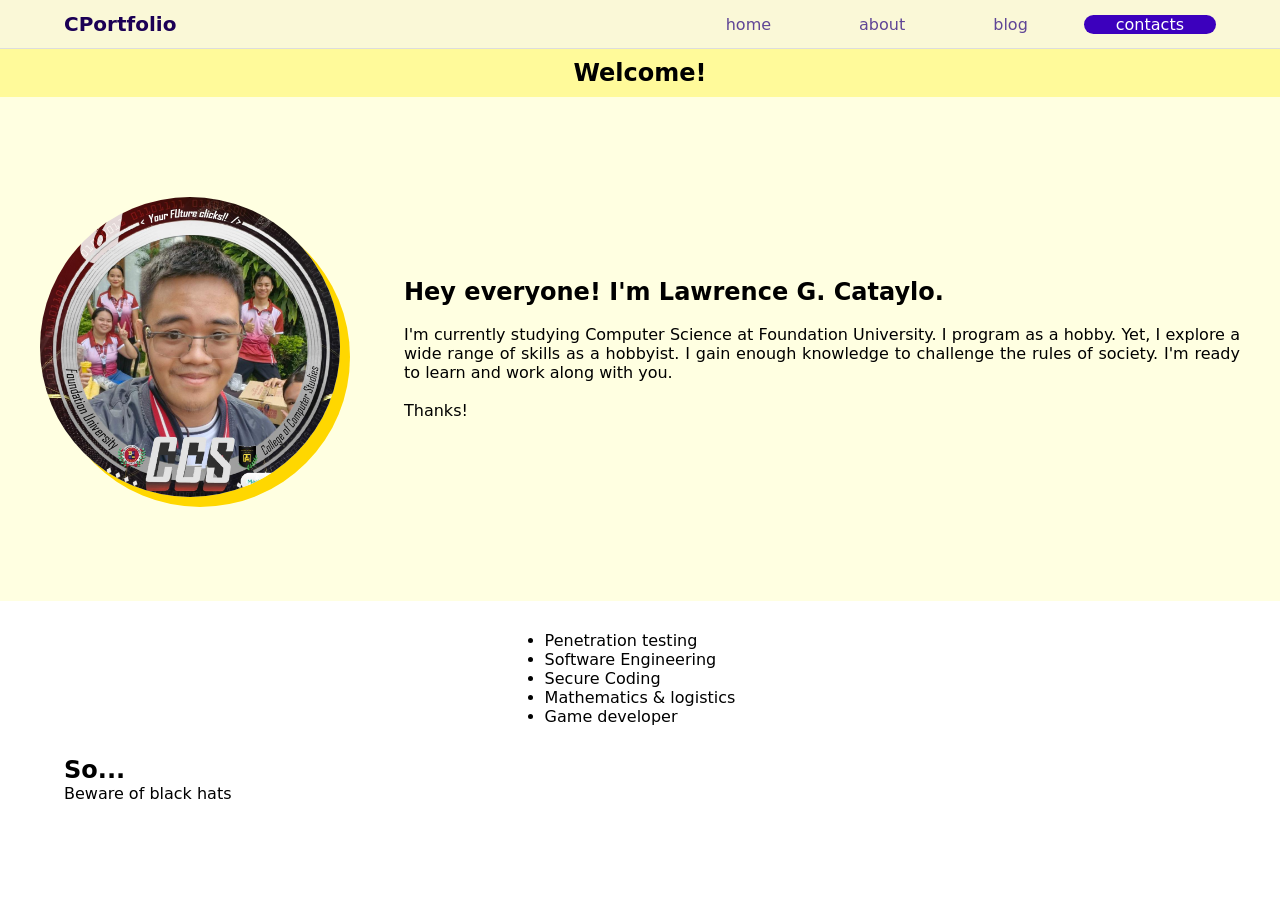
==== index.html @ b8c22fc8 "Styling Update" ====
<!DOCTYPE html>
<html>
  <head>
    <meta charset="utf-8" lang="en-US">
    <title>CATAYLO'S PERSONAL PORTFOLIO: WELCOME</title>
    <link rel="stylesheet" href="styles.css">
  </head>
  <body>
    <header>
      <div class="container">
        <h1>CPortfolio</h1>
        <nav>
          <ul>
            <li><a href="index.html" class="navigation">home</a></li>
            <li><a href="about.html" class="navigation">about</a></li>
            <li><a href="blog.html" class="navigation">blog</a></li>
            <li><a href="contact.html" class="navigation" id="contact-button">contacts</a></li>
          </ul>  
        </nav>
      </div>  
    </header>


    <main class="homepage">
        <section class="intro-text">
          <h1>Welcome!</h1>
        </section>


        <section class="intro-content">
            <div class="whoami">
              <div>
                <img class='profile-pic' src = 'lgc.jpg' width = 300>
              </div>
              
              <div class="whoami-text">
                <h2>Hey everyone! I'm Lawrence G. Cataylo.</h2>
                <br>
                <p>I'm currently studying Computer Science at Foundation University. I program as a hobby. Yet, I explore a wide range of skills as a hobbyist. I gain enough knowledge to challenge the rules of society. I'm ready to learn and work along with you.<br><br>Thanks!</p>
              </div>
            </div>  
        </section>

        <section class="intro-skill-set">
          <ul>
            <li>Penetration testing</li>
            <li>Software Engineering</li>
            <li>Secure Coding</li>
            <li>Mathematics & logistics</li>
            <li>Game developer</li>
          </ul>  
        </section>
    </main>


    <footer class="container">

      <h2>So...</h2>
      <p>Beware of black hats</p>

    </footer>

    <script src="script.js"></script>
  </body>
</html>
---- styles.css ----
/* Initials */

#anreabethClone {
    padding: 20px;
}
#blog-lists {
    text-align: justify;
    width: 600px;
    margin: 0 auto;
}
.submit {
    text-align: left;
}
.navigation {
    padding: 0 32px 0 32px;
}

.align-button {
    text-align: right;
}
.blog-post {
    text-align: left;
}
.blog-content {
    height: 100px;
}


form { 
    width:min-content;
    margin:0 auto;
}
ul {
    margin: auto 0;
    display: inline-block;
    text-align: left;
}
section {
    text-align: center; 
    padding: 30px;
}

/* Main */
* {
    box-sizing: border-box;
    margin: 0;
    padding: 0;
    font-family: system-ui, -apple-system, BlinkMacSystemFont, 'Segoe UI', Roboto, Oxygen, Ubuntu, Cantarell, 'Open Sans', 'Helvetica Neue', sans-serif;
}

.container {
    box-sizing: border-box;
    width: 90%;
    max-width: 1200px;
    max-height: fit-content;
    margin: auto;
    height: 3rem;
}
header .container {
    display: flex;
    justify-content: space-between;
    align-items: center;
}
header {
    background: #faf8d7;
    border-bottom: 1px solid #ddd;
    padding: 0;
}

header h1 {
    color: #1b0055;
    font-size: 1.25rem;
}

nav ul {
    list-style: none;
    display: flex;
    gap: 1.5rem;
    font-weight: 500;
    justify-content: flex-end;
    padding: 1rem 0;
}

nav a 
{
    padding: 500px;
    height:max-content;
    text-decoration: none;
    color: #5f4596;
}
nav a:hover 
{
    text-decoration: none;
    color: #8760db;
    
}
nav a:active 
{
    text-decoration: none;
    color: #4500d8;
}
#contact-button {
    text-decoration: none;
    background-color: #3c00bd;
    border-radius: 20px;
    height: 200px;
    color: white;
    padding: 0 auto;
}
#contact-button:hover {
    text-decoration: none;
    background-color: #5100ff;
    border-radius: 20px;
    color: rgb(255, 255, 255);
    padding: 0 auto;
}

.homepage {
    text-align: center;
    padding: 0;
}
.intro-text {
    background-color: #fffa9a;
    text-align: center; 
    padding: 10px;
    margin: 0 auto;
}
.intro-content {
    background-color: rgb(255, 255, 225);
    display: flex;
    flex-direction: row;
    gap: 2rem;
    text-align: justify;
    text-justify: inter-word;
    padding: 100px 0;
    align-items: center;
}
.profile-pic {
    border-radius: 999px;
    box-shadow: 10px 10px 0 gold;
}
.whoami {
    display: flex;
    justify-content: space-between;
    max-width: 1200px;
    width: 200%;
    gap: 4rem;
    margin: 0 auto;
}
.whoami-text {
    margin: auto 0;
}
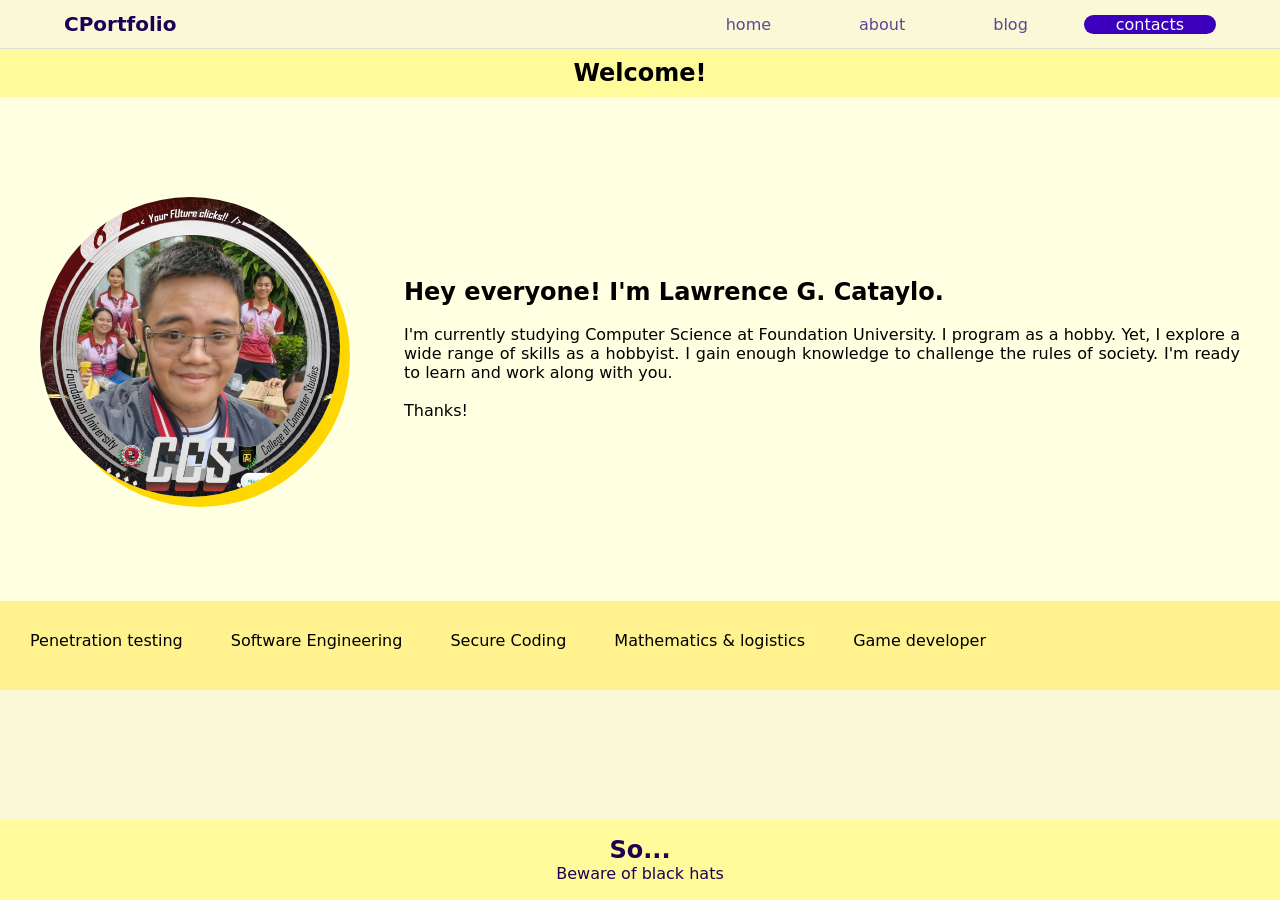
==== commit 1456abbb: "I NEED TO TWEAK MY STYLE! LOOKS TOO SIMPLE." ====
--- a/index.html
+++ b/index.html
@@ -53,11 +53,11 @@
     </main>
 
 
-    <footer class="container">
-
-      <h2>So...</h2>
-      <p>Beware of black hats</p>
-
+    <footer>
+      <div class="container">
+        <h2>So...</h2>
+        <p>Beware of black hats</p>
+      </div>
     </footer>
 
     <script src="script.js"></script>
--- a/styles.css
+++ b/styles.css
@@ -1,3 +1,5 @@
+/* WARNING: THIS IS THE HARDEST PART OF WEB DEVELOPMENT*/
+
 /* Initials */
 
 #anreabethClone {
@@ -47,6 +49,9 @@
     padding: 0;
     font-family: system-ui, -apple-system, BlinkMacSystemFont, 'Segoe UI', Roboto, Oxygen, Ubuntu, Cantarell, 'Open Sans', 'Helvetica Neue', sans-serif;
 }
+body {
+    background: #faf8d7;
+}
 
 .container {
     box-sizing: border-box;
@@ -56,6 +61,10 @@
     margin: auto;
     height: 3rem;
 }
+
+
+
+
 header .container {
     display: flex;
     justify-content: space-between;
@@ -120,7 +129,7 @@
     padding: 0;
 }
 .intro-text {
-    background-color: #fffa9a;
+    background: #fffa9a;
     text-align: center; 
     padding: 10px;
     margin: 0 auto;
@@ -150,3 +159,31 @@
 .whoami-text {
     margin: auto 0;
 }
+
+.intro-skill-set {
+    padding-bottom: 2.5rem;
+    background: #fff28f;
+    padding: 0 auto;
+}
+
+.intro-skill-set ul{
+    list-style: none;
+    gap: 3rem;
+    display: flex;
+    margin: 0 auto;
+    height:max-content;
+    
+}
+footer {
+    background:#fffa9a;
+    color: #1e0052;
+    text-align: center;
+    padding: 1rem;
+    bottom: 0;
+    margin-top: 2rem;
+    height: 5rem;
+    width: 100%;
+    align-items: center;
+    justify-content: center;
+    position: fixed;
+}
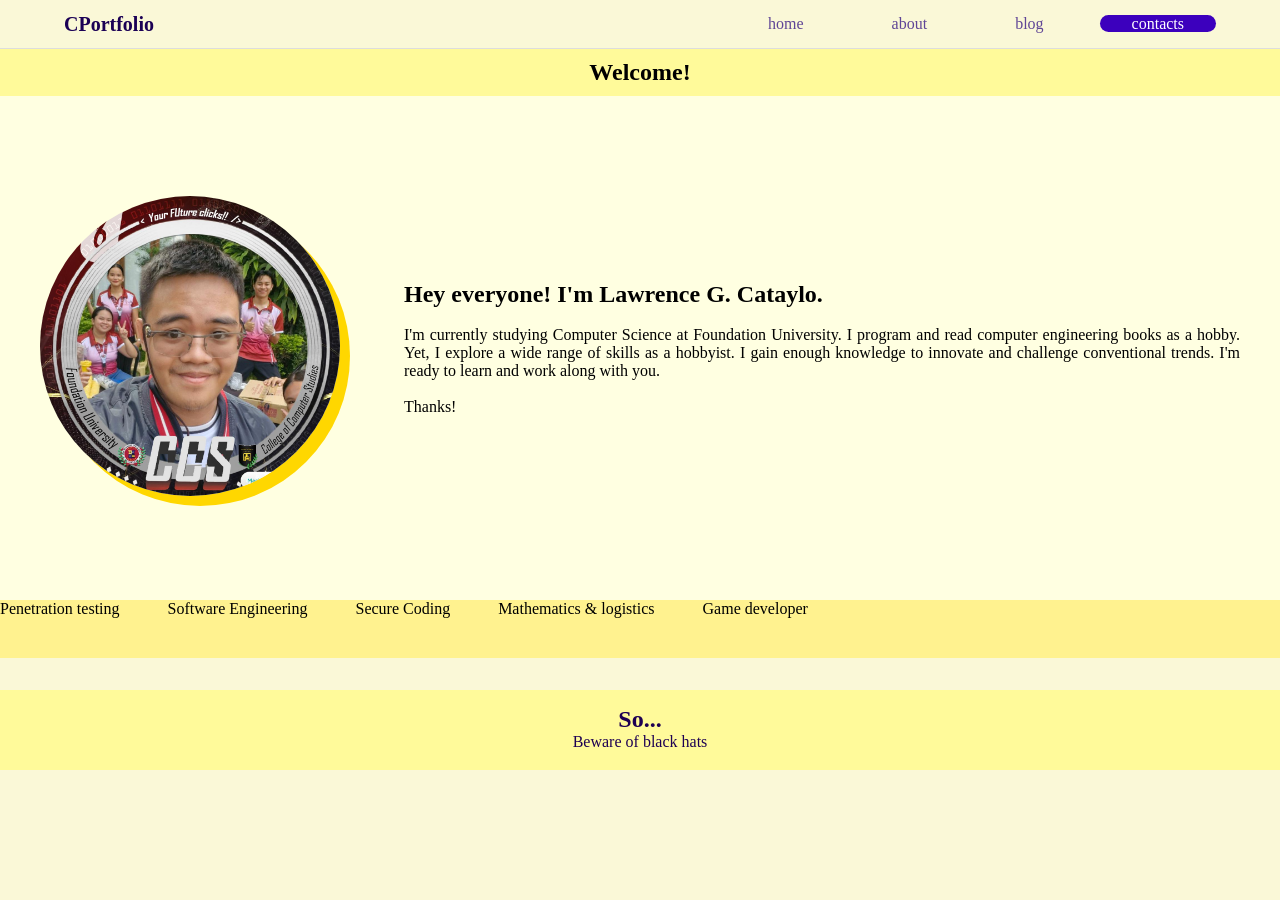
==== commit c36029e6: "Added design for the contact page" ====
--- a/index.html
+++ b/index.html
@@ -36,7 +36,7 @@
               <div class="whoami-text">
                 <h2>Hey everyone! I'm Lawrence G. Cataylo.</h2>
                 <br>
-                <p>I'm currently studying Computer Science at Foundation University. I program as a hobby. Yet, I explore a wide range of skills as a hobbyist. I gain enough knowledge to challenge the rules of society. I'm ready to learn and work along with you.<br><br>Thanks!</p>
+                <p>I'm currently studying Computer Science at Foundation University. I program and read computer engineering books as a hobby. Yet, I explore a wide range of skills as a hobbyist. I gain enough knowledge to innovate and challenge conventional trends. I'm ready to learn and work along with you.<br><br>Thanks!</p>
               </div>
             </div>  
         </section>
--- a/styles.css
+++ b/styles.css
@@ -10,9 +10,7 @@
     width: 600px;
     margin: 0 auto;
 }
-.submit {
-    text-align: left;
-}
+
 .navigation {
     padding: 0 32px 0 32px;
 }
@@ -28,31 +26,26 @@
 }
 
 
-form { 
-    width:min-content;
-    margin:0 auto;
-}
 ul {
     margin: auto 0;
     display: inline-block;
     text-align: left;
 }
-section {
-    text-align: center; 
-    padding: 30px;
-}
+
 
 /* Main */
 * {
     box-sizing: border-box;
     margin: 0;
     padding: 0;
-    font-family: system-ui, -apple-system, BlinkMacSystemFont, 'Segoe UI', Roboto, Oxygen, Ubuntu, Cantarell, 'Open Sans', 'Helvetica Neue', sans-serif;
-}
+}
+
 body {
     background: #faf8d7;
-}
-
+    font-family: 'JetBrains Mono'
+}
+
+/*HOME (index.html)*/
 .container {
     box-sizing: border-box;
     width: 90%;
@@ -63,8 +56,6 @@
 }
 
 
-
-
 header .container {
     display: flex;
     justify-content: space-between;
@@ -185,5 +176,120 @@
     width: 100%;
     align-items: center;
     justify-content: center;
-    position: fixed;
+    /* position: absolute; */
+}
+
+/* CONTACTS */
+
+.contact-ui {
+    background-color:white;
+    width: 300px;
+    margin: 0 auto;
+    padding: 1.5rem;
+    border-radius:  20px;
+    box-shadow: 10px 10px 0 rgb(149, 146, 90);
+}
+.contact-ui h1{
+    text-align: center;
+}
+.contact {
+    display: block;
+    padding: 3rem;
+}
+.submit {
+    text-align: center;
+    display: block;
+    padding: 1em 0;
+}
+
+#lubot {
+    margin: 1rem 0 0 0;
+    appearance: none;
+    border: 1px solid rgb(192, 192, 192);
+    width: 90%;
+    background-color: white;
+    padding: 5px;
+    font-family: 'JetBrains Mono';
+    font-size: 16px;
+}
+
+#lubot:hover {
+    background-color: #fff8bf8a;
+    cursor: pointer;
+}
+
+#lubot:active {
+    background-color: #fff082;
+    cursor: pointer;
+}
+
+#message {
+    margin: 0.5rem 0 0 0;   
+}
+
+form {
+    display: flex;
+    flex-direction: column;
+    margin: 0 auto;
+}
+label {
+    text-align: center;
+    padding: 0.5rem 0;
+}
+input {
+    padding: 0.3em;
+}
+
+/* for contact-links */
+.contact-links {
+    width: 300px;
+    margin: 3rem auto;
+    
+}
+
+.contact-profiles {
+    list-style-type: none;
+    display: flex;
+    gap: 2em;
+    align-items: center;
+    justify-content: center;
+    margin: 1.5em 0;
+}
+
+.contact-image {
+    border-radius: 5em;
+}
+
+.whoareyou:link {
+    color:#1b0055;
+    text-decoration: none;
+}
+
+#true-email {
+    margin: 1em;
+    border-radius: 1rem;
+}
+
+fieldset {
+    background-color: #bea0ff;
+    text-align: center;
+    border: none;
+    border-radius: 2rem;
+    box-shadow: 10px 10px 0 #3000985d;
+}
+legend {
+    margin: 0 auto;
+    color:#1e0052;
+    background-color:#faf8d7;
+    padding: 5px;
+    font-weight: 600;
+    border-radius:  5rem;
+    border: 2px solid #1e0052;
+}
+span {
+    background-color:#faf8d7;
+    padding: 7.5px;
+    border-radius: 5rem;
+    /* border: 2px solid #1e005298; */
+    font-size: 16px;
 }
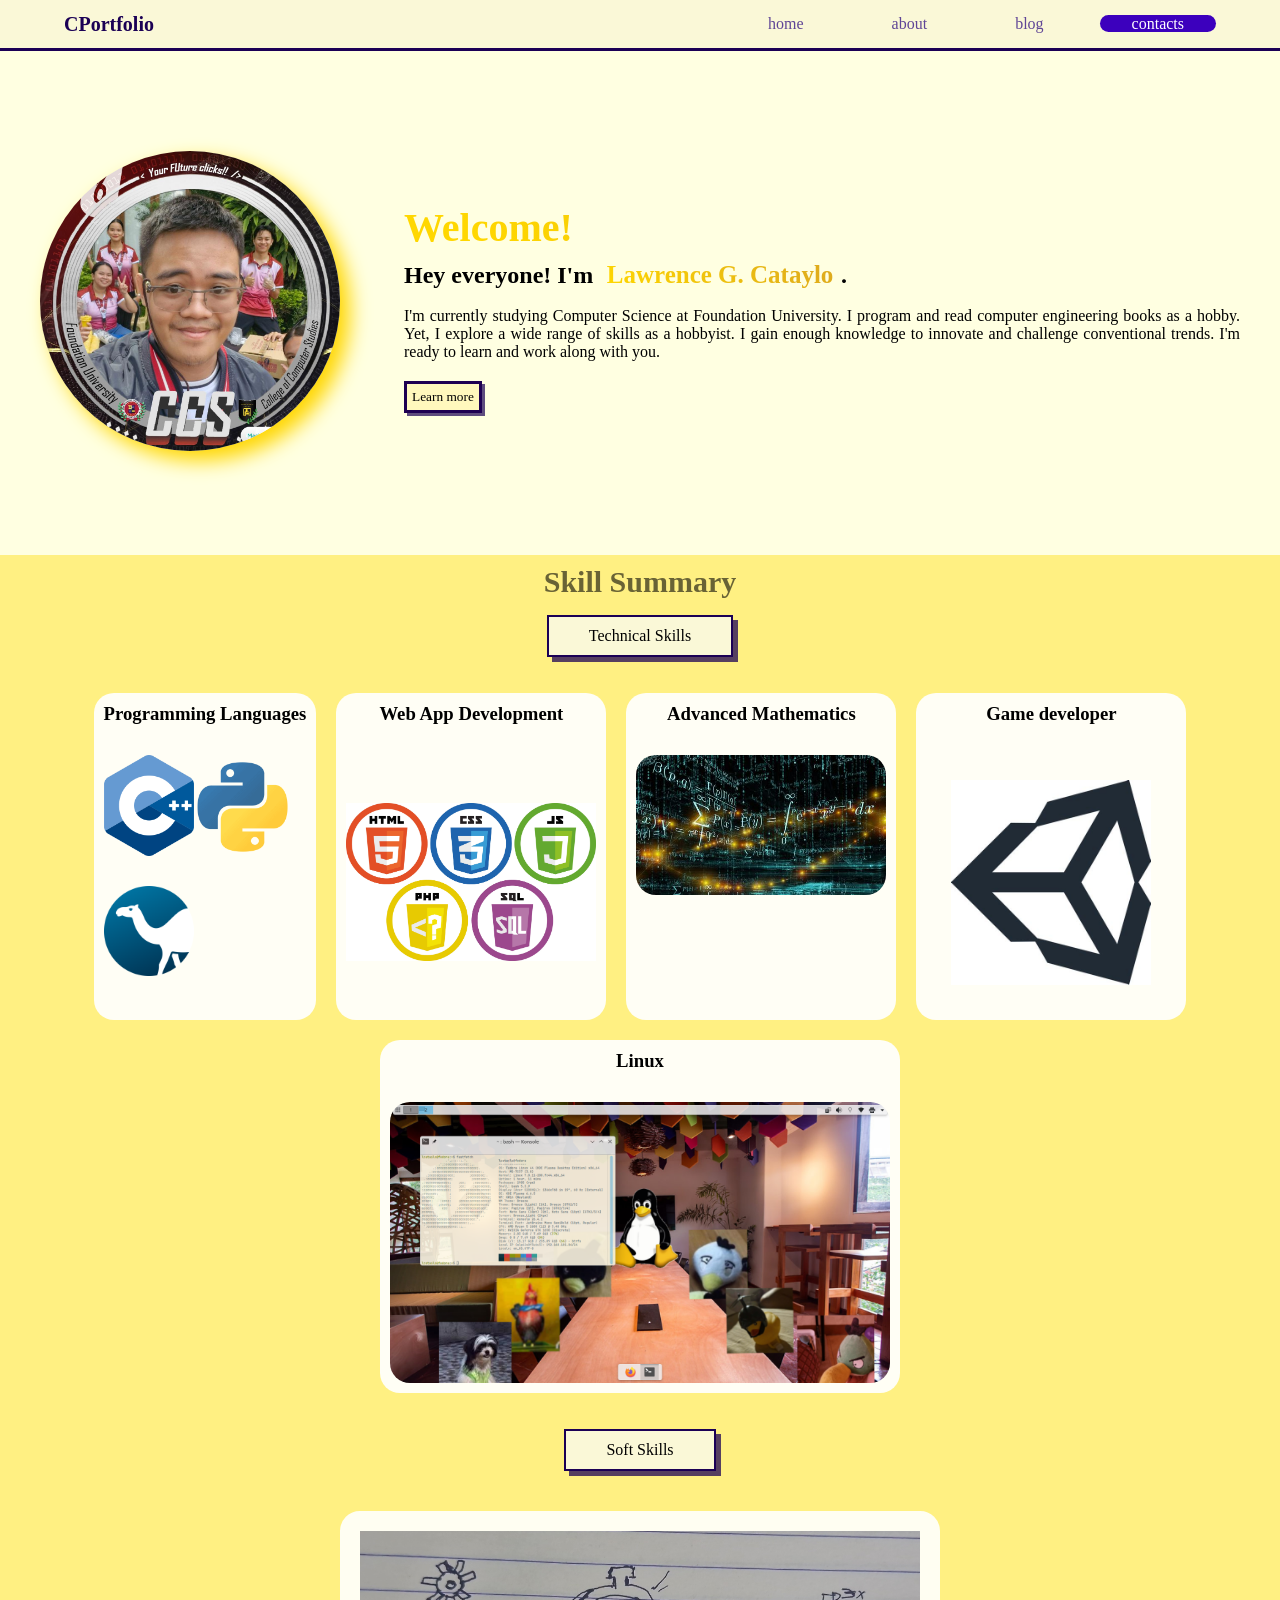
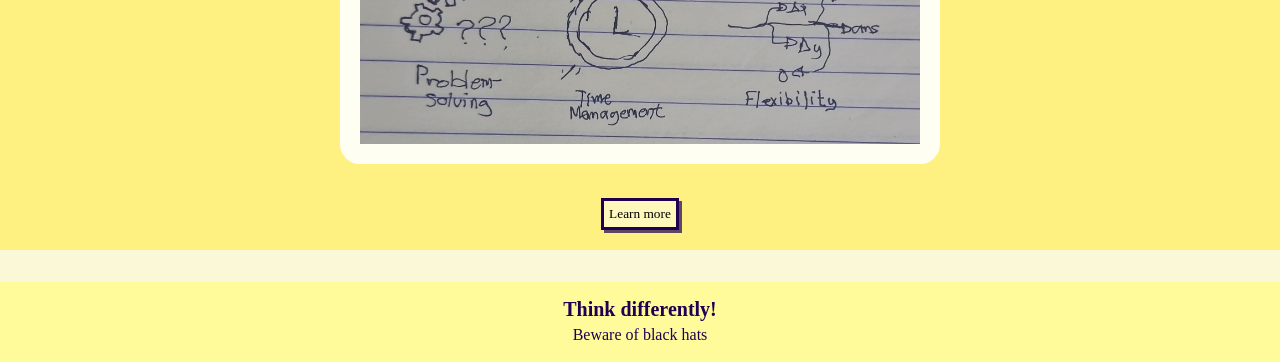
==== commit 55a3ed8f: "Design Process Finished: Update homepage design" ====
--- a/index.html
+++ b/index.html
@@ -1,8 +1,9 @@
 <!DOCTYPE html>
-<html>
+<html lang="en">
   <head>
-    <meta charset="utf-8" lang="en-US">
-    <title>CATAYLO'S PERSONAL PORTFOLIO: WELCOME</title>
+    <meta charset="UTF-8">
+    <meta name="viewport" content="width=device-width, initial-scale=1.0" />
+    <title>CPORTFOLIO: WELCOME</title>
     <link rel="stylesheet" href="styles.css">
   </head>
   <body>
@@ -22,44 +23,125 @@
 
 
     <main class="homepage">
-        <section class="intro-text">
-          <h1>Welcome!</h1>
-        </section>
-
-
         <section class="intro-content">
             <div class="whoami">
               <div>
-                <img class='profile-pic' src = 'lgc.jpg' width = 300>
+                <img class='profile-pic' src = 'images/homeOnly/lgc.jpg' width = "300">
               </div>
               
               <div class="whoami-text">
-                <h2>Hey everyone! I'm Lawrence G. Cataylo.</h2>
+                <div id="HelloWorld">
+                  Welcome!
+                </div>
+                <h2>Hey everyone! I'm <span id = "fullname">Lawrence G. Cataylo</span>.</h2>
                 <br>
-                <p>I'm currently studying Computer Science at Foundation University. I program and read computer engineering books as a hobby. Yet, I explore a wide range of skills as a hobbyist. I gain enough knowledge to innovate and challenge conventional trends. I'm ready to learn and work along with you.<br><br>Thanks!</p>
+                <p>I'm currently studying Computer Science at Foundation University. I program and read computer engineering books as a hobby. Yet, I explore a wide range of skills as a hobbyist. I gain enough knowledge to innovate and challenge conventional trends. I'm ready to learn and work along with you.</p>
+                <button id="whois">Learn more</button>
               </div>
             </div>  
         </section>
 
+        
+
         <section class="intro-skill-set">
-          <ul>
-            <li>Penetration testing</li>
-            <li>Software Engineering</li>
-            <li>Secure Coding</li>
-            <li>Mathematics & logistics</li>
-            <li>Game developer</li>
-          </ul>  
+          <div class="intro-skill-category">
+            <h2>Skill Summary</h2>
+            <div class="skill-category">Technical Skills</div>
+          </div>
+
+          <div class="skills-set">
+            <div class="skill-set set1">
+              <h3>Programming Languages</h3>
+              <img src="images/homeOnly/Cpp_python.png" width="200" />
+              <img src="images/homeOnly/perl.png" width="90" />
+            </div>
+
+            <div class="skill-set set2">
+              <h3>Linux</h3>
+              <img src="images/homeOnly/linux.png" width="500" />
+            </div>
+
+            <div class="skill-set set3">
+              <h3>Web App Development</h3>
+              <br>
+              <img src="images/homeOnly/web_dev.png" width="250" />
+            </div>
+
+            <div class="skill-set set4">
+              <h3>Advanced Mathematics</h3>
+              <img src="images/homeOnly/Computational_math.png" width="250" />
+            </div>
+
+            <div class="skill-set set5">
+              <h3>Game developer</h3>
+              <img src="images/homeOnly/Unity.png" width="250" />
+            </div>
+          </div>
+
+
+
+          <div class="intro-skill-category">
+            <div class="skill-category">Soft Skills</div>
+          </div>
+
+          <div class="soft-skills">
+              <img 
+                src="images/homeOnly/IMG_20260607_173344_721_1_1.jpg" 
+                alt="Soft skills: Problem solving, Time management, and Flexibility" 
+                width="600" 
+              />
+          </div>
+
+          <button id="systemctl">Learn more</button>
         </section>
     </main>
 
-
     <footer>
       <div class="container">
-        <h2>So...</h2>
+        <div id="catchphrase">Think differently!</div>
         <p>Beware of black hats</p>
       </div>
     </footer>
 
-    <script src="script.js"></script>
+
+    <!-- ADDITIONAL DESCRIPTION -->
+
+    <dialog id="more-about-me">
+      <h2>More Information</h2>
+      <div class="divider"></div>
+      <p><strong>Birthdate:</strong> September 28, 2005</p>
+      <p><strong>Where I was born?:</strong> Saudi Arabia</p>
+      <p><strong>College Department:</strong> College of Computer Studies</p>
+      <p><strong>Linux Distro/s:</strong> Fedora & CachyOS</p>
+      <p><strong>Hobbies:</strong> Sketching, programming, and Writing</p>
+      <button>Close</button>
+    </dialog>
+
+    <dialog id="skills-info">
+      <h2>Why These Skills?</h2>
+      <div class="divider"></div>
+
+      <div class="space">
+        <p>
+          <span>M</span>y dad and my sister inflence these hobbies. 
+          My dad is an electrical engineer.
+          He works in Saudi Arabia.
+          He graduates his degree from a local University in Catanduanes.
+          He was a playful charismatic dad I can realize.
+        </p>
+
+        <p>
+          My Ate is a nurse who graduated in Foundation University.
+          She loves to draw and sing. I usually love to annoy her 
+          when I'm bored. When we needed alone time outside, we go to
+          coffee shops. My sister is my world − a source of emotional 
+          regulation. 
+        </p>
+      </div>  
+      <button>Close</button>
+    </dialog>
+    
+
+    <script src="scripts/home.js"></script>
   </body>
 </html>
--- a/styles.css
+++ b/styles.css
@@ -2,35 +2,6 @@
 
 /* Initials */
 
-#anreabethClone {
-    padding: 20px;
-}
-#blog-lists {
-    text-align: justify;
-    width: 600px;
-    margin: 0 auto;
-}
-
-.navigation {
-    padding: 0 32px 0 32px;
-}
-
-.align-button {
-    text-align: right;
-}
-.blog-post {
-    text-align: left;
-}
-.blog-content {
-    height: 100px;
-}
-
-
-ul {
-    margin: auto 0;
-    display: inline-block;
-    text-align: left;
-}
 
 
 /* Main */
@@ -55,6 +26,9 @@
     height: 3rem;
 }
 
+.navigation {
+    padding: 0 32px 0 32px;
+}
 
 header .container {
     display: flex;
@@ -63,7 +37,7 @@
 }
 header {
     background: #faf8d7;
-    border-bottom: 1px solid #ddd;
+    border-bottom: 3px solid#1b0055;
     padding: 0;
 }
 
@@ -115,6 +89,55 @@
     padding: 0 auto;
 }
 
+#more-about-me, #skills-info { /* DIALOG INFO */
+    position: fixed;
+    padding: 30px;
+    text-align: center;
+    margin: auto;
+    background: #faf8d7;
+    border: 4px solid #402d69;
+    box-shadow: 10px 10px 0 #402d6974;
+}
+dialog button {
+    appearance: none;
+    background: none;
+    border: none;
+    margin-top: 20px;
+    font-family: 'JetBrains Mono';
+    font-weight: 400;
+    font-size: large;
+    color: #726842;
+}
+dialog p {
+    width: 600px;
+    text-align: justify;
+    padding: 10px 0;
+}
+dialog p > span{
+    font-size: 30px;
+    font-weight: 700;
+}
+
+dialog button:hover{
+    color: #bbad7d;
+    cursor: pointer;
+}
+div[id='catchphrase'] {
+    font-size: 20px;
+    font-weight: 800;
+    padding: 0 0 5px 0;
+}
+div[id='HelloWorld']:first-of-type {
+    font-size: 30pt;
+    position: relative;
+    top: -10px;
+    background: -webkit-linear-gradient(45deg, gold 10%, goldenrod);
+    -webkit-background-clip: text;
+    -webkit-text-fill-color: transparent;
+    font-weight: 800;
+} 
+
+
 .homepage {
     text-align: center;
     padding: 0;
@@ -137,7 +160,7 @@
 }
 .profile-pic {
     border-radius: 999px;
-    box-shadow: 10px 10px 0 gold;
+    box-shadow: 10px 10px 20px gold;
 }
 .whoami {
     display: flex;
@@ -150,33 +173,128 @@
 .whoami-text {
     margin: auto 0;
 }
-
+.whoami-text > h2 > #fullname {
+    font-size: 25px;
+    background: -webkit-linear-gradient(45deg, gold 5%, goldenrod);
+    -webkit-background-clip: text;
+    -webkit-text-fill-color: transparent;
+}
+.whoami-text button, .intro-skill-set button {
+    appearance: none;
+    position: relative;
+    top: 20px;
+    padding: 5px;
+    border: 3px solid #1e0052;
+    box-shadow: 3px 3px 0 #1b0055b3;
+    background-color: rgb(255, 248, 189);
+    font-family: 'JetBrains Mono';
+    
+}
+.intro-skill-set button {
+    top: -10px;
+}
+.whoami-text button:hover, .intro-skill-set button:hover  {
+    background-color: rgb(255, 246, 164);
+    cursor: pointer;
+}
+.whoami-text button:active, .intro-skill-set button:active  {
+    transform: translateX(3px) translateY(3px);
+    box-shadow: none;
+}
 .intro-skill-set {
-    padding-bottom: 2.5rem;
-    background: #fff28f;
-    padding: 0 auto;
-}
-
-.intro-skill-set ul{
-    list-style: none;
-    gap: 3rem;
-    display: flex;
-    margin: 0 auto;
-    height:max-content;
+    background-color:#fff082;
+    padding: 10px 0;
+}
+.intro-skill-category h2:first-of-type {
+    font-size: 30px;
+    color:rgba(0, 0, 0, 0.589)
+}
+.skill-category {
+    border: 2pt solid #1b0055;
+    width: max-content;
+    background-color: #faf8d7;
+    padding: 10px 40px;
+    margin: 1rem auto;
+    box-shadow: 5px 5px 0 #1b0055bc;
+    font-weight: 500;
+}
+
+.skills-set {
+    display: flex;
+    gap: 20px;
+    justify-content: center;
+    flex-wrap: wrap;
+    padding:20px;
     
 }
+.skill-set {
+    padding: 10px;
+    background-color: #fffef5;
+    border-radius: 20px;
+    display: flex;
+    flex-direction: column;
+    gap: 30px
+}
+.soft-skills {
+    margin: 40px auto;
+    border-radius: 20px; 
+}
+.soft-skills img {
+    border-radius: 20px;
+    border: 20px solid #fffef2;
+}
+.soft-skills img:hover, .skill-set:hover {
+    transform: scale(1.03, 1.03);
+}
+
+
+.set1 .pic {
+    display: block;
+}
+.set2 img{
+    border-radius: 20px;
+}
+.set2 {
+    order: 1;
+}
+.set4 img{
+    border-radius: 20px;
+}
+
+.set5 img {
+    padding: 10%;
+}
+
 footer {
     background:#fffa9a;
     color: #1e0052;
     text-align: center;
     padding: 1rem;
-    bottom: 0;
     margin-top: 2rem;
     height: 5rem;
     width: 100%;
     align-items: center;
     justify-content: center;
-    /* position: absolute; */
+}
+
+@media screen and (max-width: 768px) {
+    .soft-skills img{
+        width: 450px;
+    }
+    .whoami {
+        display: block;
+        max-width: 1200px;
+        width: 70%; 
+        margin: 0 auto;
+    }
+    .whoami img {
+        margin: 10px auto 50px;
+    }
+    dialog p {
+        width: 400px;
+        text-align: justify;
+        padding: 10px 0;
+    }
 }
 
 /* CONTACTS */
@@ -290,6 +408,144 @@
     background-color:#faf8d7;
     padding: 7.5px;
     border-radius: 5rem;
-    /* border: 2px solid #1e005298; */
     font-size: 16px;
-}+}
+
+/* BLOGS */
+#read-blog  {
+    appearance: none;
+    background: #fffef5;
+    border: none;
+    cursor: pointer;
+    color:#9e8d51;
+    margin-top: 0.5em;
+    font-size: 1em;
+    font-family: 'JetBrains Mono';
+}
+
+#read-blog:hover{
+    color:rgb(206, 186, 95)
+}
+
+
+#blog-lists {
+    text-align: justify;
+    width: 600px;
+    margin: 3rem auto;
+}
+
+.reader {
+    text-align: center;
+}
+.blog-post {
+    text-align: left;
+}
+.blog-content {
+    height: 100px;
+}
+.blog-page {
+    background-color: #fffef5;
+    margin: 3rem 0;
+    padding: 2rem;
+    box-shadow: 10px 10px 0 #726842;
+}
+.blog-page p {
+    padding: 1rem 0 0 0;
+}
+.category {
+    font-weight: 500;
+    text-decoration: underline;
+    margin: auto 0;
+}
+article {
+    display: flex;
+    justify-content: space-between;
+}
+
+/* ABOUT PAGE */
+
+@media (max-width: 800px) {
+    .background-profile {
+        display: flex;
+        flex-direction: row;
+        flex-wrap: wrap;
+        width: 60%;
+        max-width: max-content;
+        margin: 40px auto;
+    }
+    .ComputerLab {
+        object-fit: fill;
+        width: 1200px;
+    }
+}
+
+.background-profile {
+    display: flex;
+    flex-direction: row;
+    flex-wrap: unwrap;
+    width: 100%;
+    max-width: max-content;
+    margin: 40px auto;
+    box-shadow: 0 0.75rem #9d8f5c;
+}
+.personal-background {
+    background-color: #fffef2;
+    padding: 2.25rem;
+}
+.personal-background h2 {
+    margin-left: 10px;
+}
+.ComputerLab {
+    object-fit: cover;
+}
+.narrative {
+    margin: 15px 0;
+    text-align: justify;
+    display: none;
+}
+.divider {
+    border: 2px solid transparent;
+    border-image: linear-gradient(to right, gold 10%, #fff1bd 90%);
+    border-image-slice: 1;
+    margin: 0.50em 0 1.25em 0;
+}
+#Linux {
+    cursor: pointer;
+}
+#read-secret  {
+    appearance: none;
+    background:#faf8d7;
+    border: none;
+    color:#faf8d7;
+    margin-top: 0.5em;
+    font-size: 1em;
+    font-family: 'JetBrains Mono';
+}
+#read-secret:active{
+    color:rgb(255, 242, 183)
+}
+
+.touchMeNot {
+    background-color: #8acbf3;
+    box-shadow: inset 0 0 10px 0 rgba(0, 0, 0, 0.592);
+    display: none;
+}
+.touchMeNot-ui {
+    display: inline-block;
+    margin: 2rem auto;
+    text-align: center;
+    color: #e4f5ff;
+}
+.touchMeNot-ui > p {
+    padding: 10px 0;
+    font-weight: 500;
+}
+.touchMeNot-ui > h2 {
+    padding: 5px 0;
+}
+.touchMeNot-ui > p > i > span {
+    background: none;
+    font-weight: 1000;
+}
+
+/* HOMEPAGE (FINAL) */
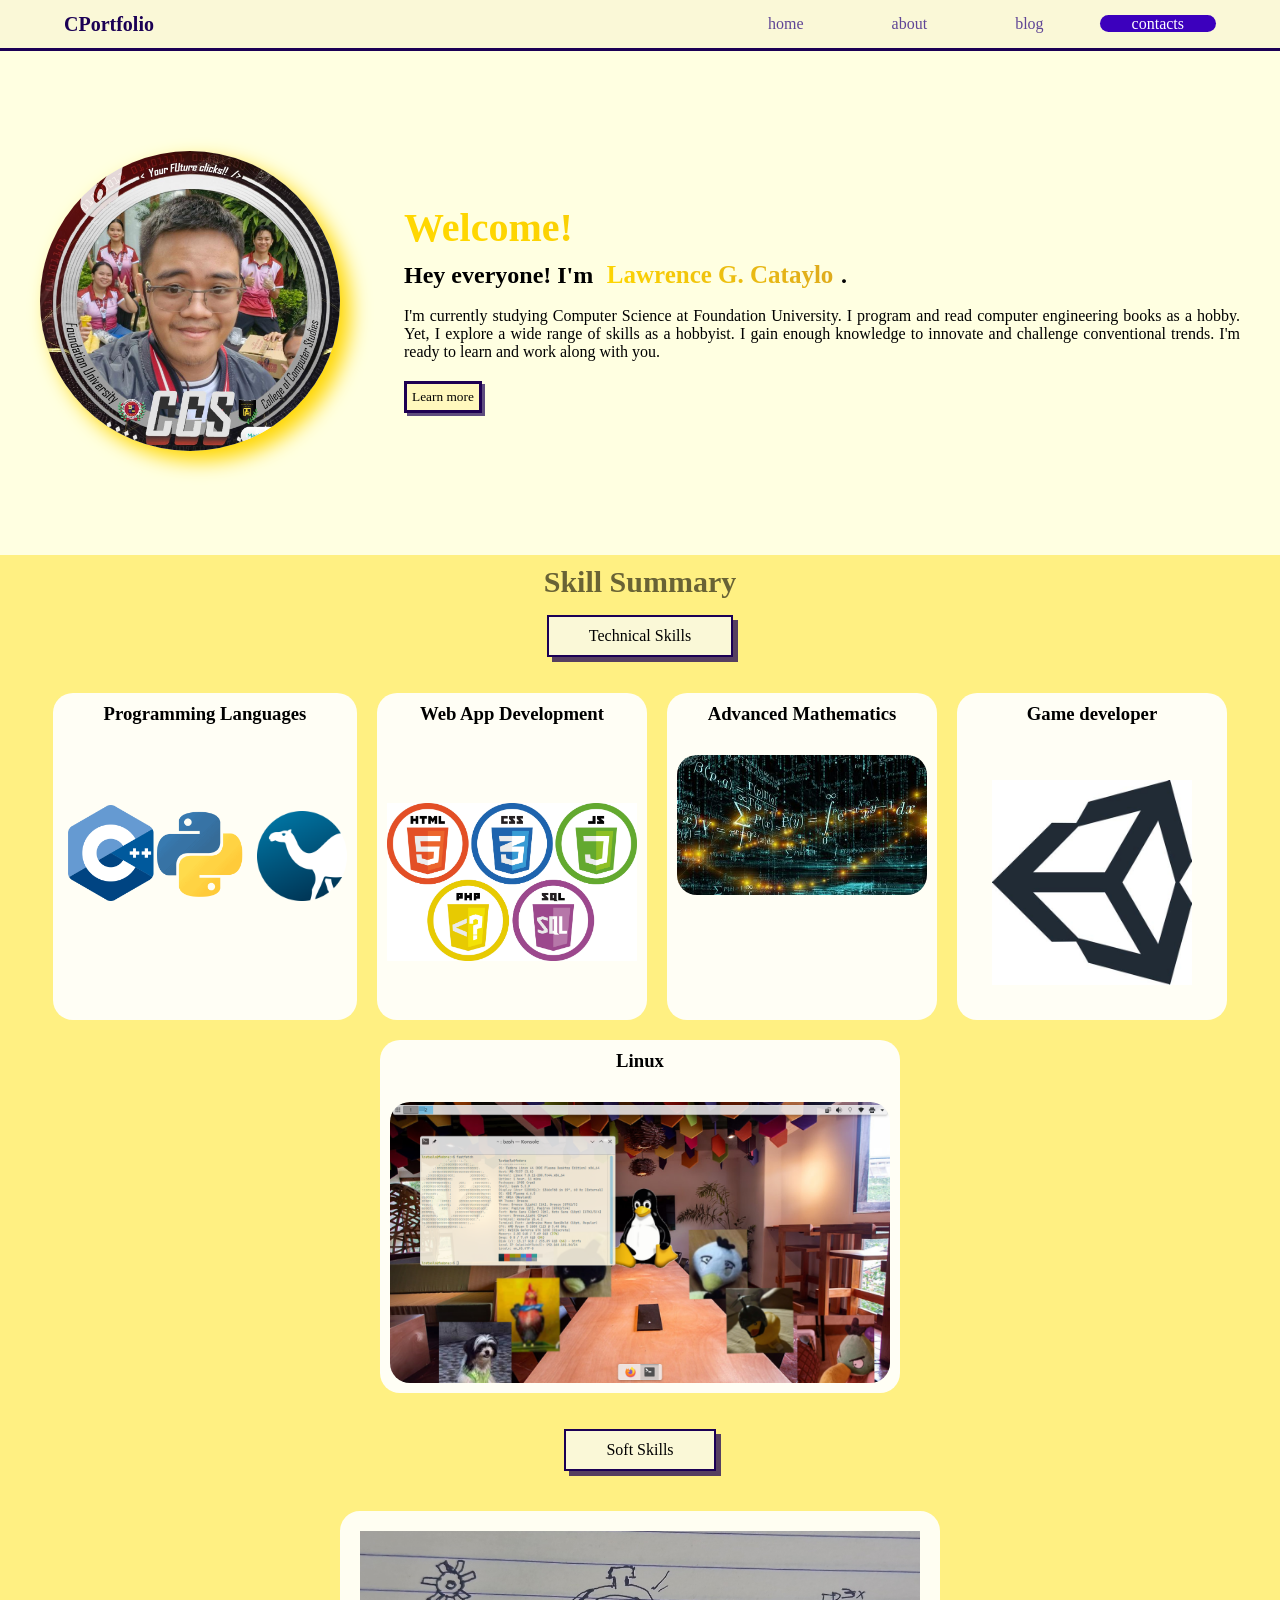
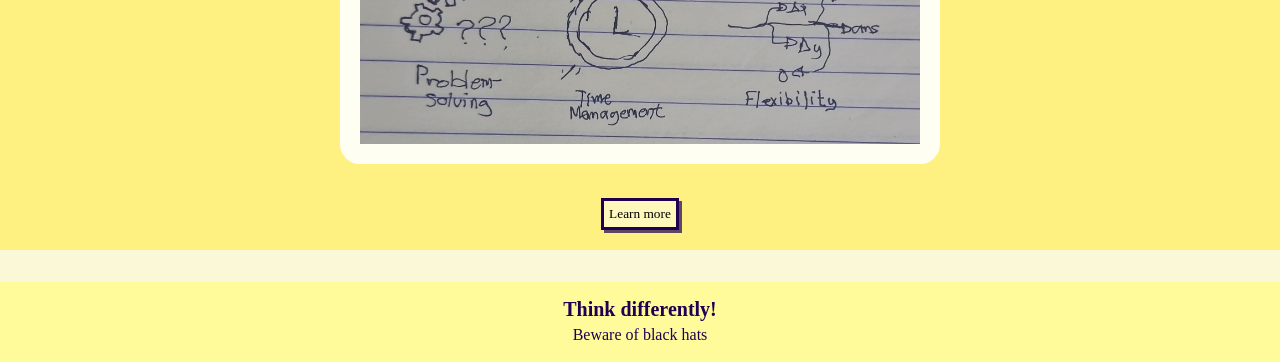
==== commit fe32b266: "Update tweak: fixed image positioning at .set1" ====
--- a/index.html
+++ b/index.html
@@ -52,8 +52,10 @@
           <div class="skills-set">
             <div class="skill-set set1">
               <h3>Programming Languages</h3>
-              <img src="images/homeOnly/Cpp_python.png" width="200" />
-              <img src="images/homeOnly/perl.png" width="90" />
+              <div class="pic">
+                <img src="images/homeOnly/Cpp_python.png" />
+                <img src="images/homeOnly/perl.png" />
+              </div>  
             </div>
 
             <div class="skill-set set2">
--- a/styles.css
+++ b/styles.css
@@ -248,8 +248,19 @@
 }
 
 
-.set1 .pic {
-    display: block;
+.set1 .pic{
+    display: inline;
+    position: relative;
+    top: 50px;
+}
+.set1 img:last-of-type {
+    max-width: 90px;
+    width: 100%;
+}
+.set1 img:first-of-type{
+    max-width: 190px;
+    width: 100%;
+    transform:translateX(5px);
 }
 .set2 img{
     border-radius: 20px;
@@ -277,9 +288,18 @@
     justify-content: center;
 }
 
-@media screen and (max-width: 768px) {
+@media screen and (max-width: 768px) { /*RESPONSIVE DESIGN FOR MOBILE*/
+    .skill-set  {
+        width: 60%;
+    }
+    .skill-set img {
+        width: 100%;
+    }
     .soft-skills img{
         width: 450px;
+    }
+    .set1 .pic{
+        top: 0;
     }
     .whoami {
         display: block;
